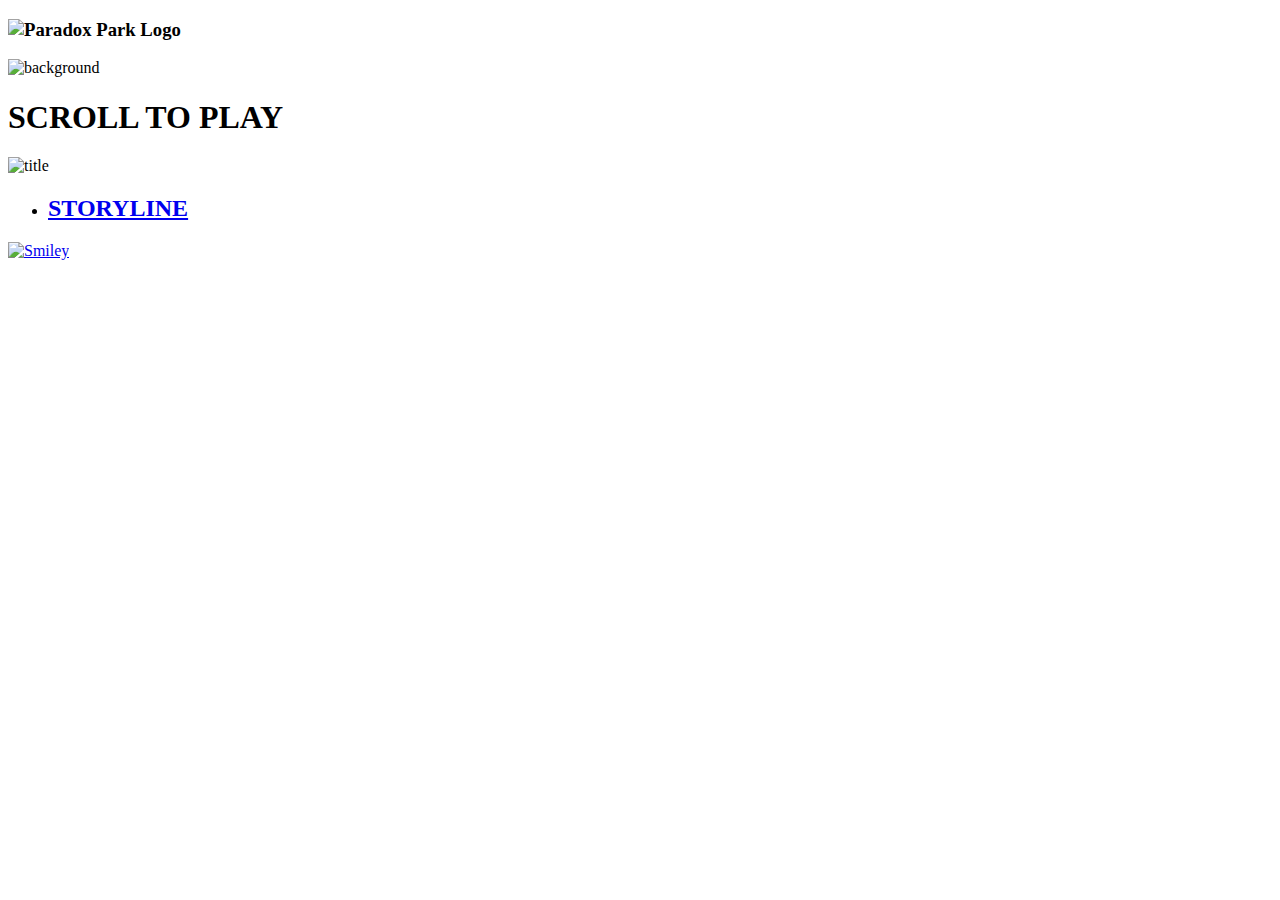
==== mainpage.html @ 52e620c9 "added mainpage html" ====
<!DOCTYPE html>
<html lang="en">
<head>
    <meta charset="UTF-8">
    <meta name="viewport" content="width=device-width, initial-scale=1.0">
    <meta http-equiv="X-UA-Compatible" content="ie=edge">
    <title>Paradox Park</title>
    <link rel="stylesheet" href="mainpage.css">
</head>
<body>
    <header>
        <nav>
            <div class="container">
                <h3 class="logo"><img src="logo.png" alt="Paradox Park Logo"></h3>
                <div class="hamburger-menu">
                    <div class="bar"></div>
                </div>
            </div>
        </nav>
        <img src="background.jpg" class="sky translate" data-speed="0.5" alt="background">
        <h1 class="big-title translate" data-speed="0.1">SCROLL TO PLAY</h1>
        <img src="title.png" class="person translate" data-speed="-0.25" alt="title">
    </header>
    
    <nav>
        <ul>
            <li><h2><a href="Storyline.html">STORYLINE</h2></a></li>
        </ul>
    </nav>

    <section>
        <div class="container">
            <a href="game.html">
                <img src="smiley.jpg" alt="Smiley">
            </a>
        </div>
    </section>
    
    <script src="app.js"></script>
</body>
</html>
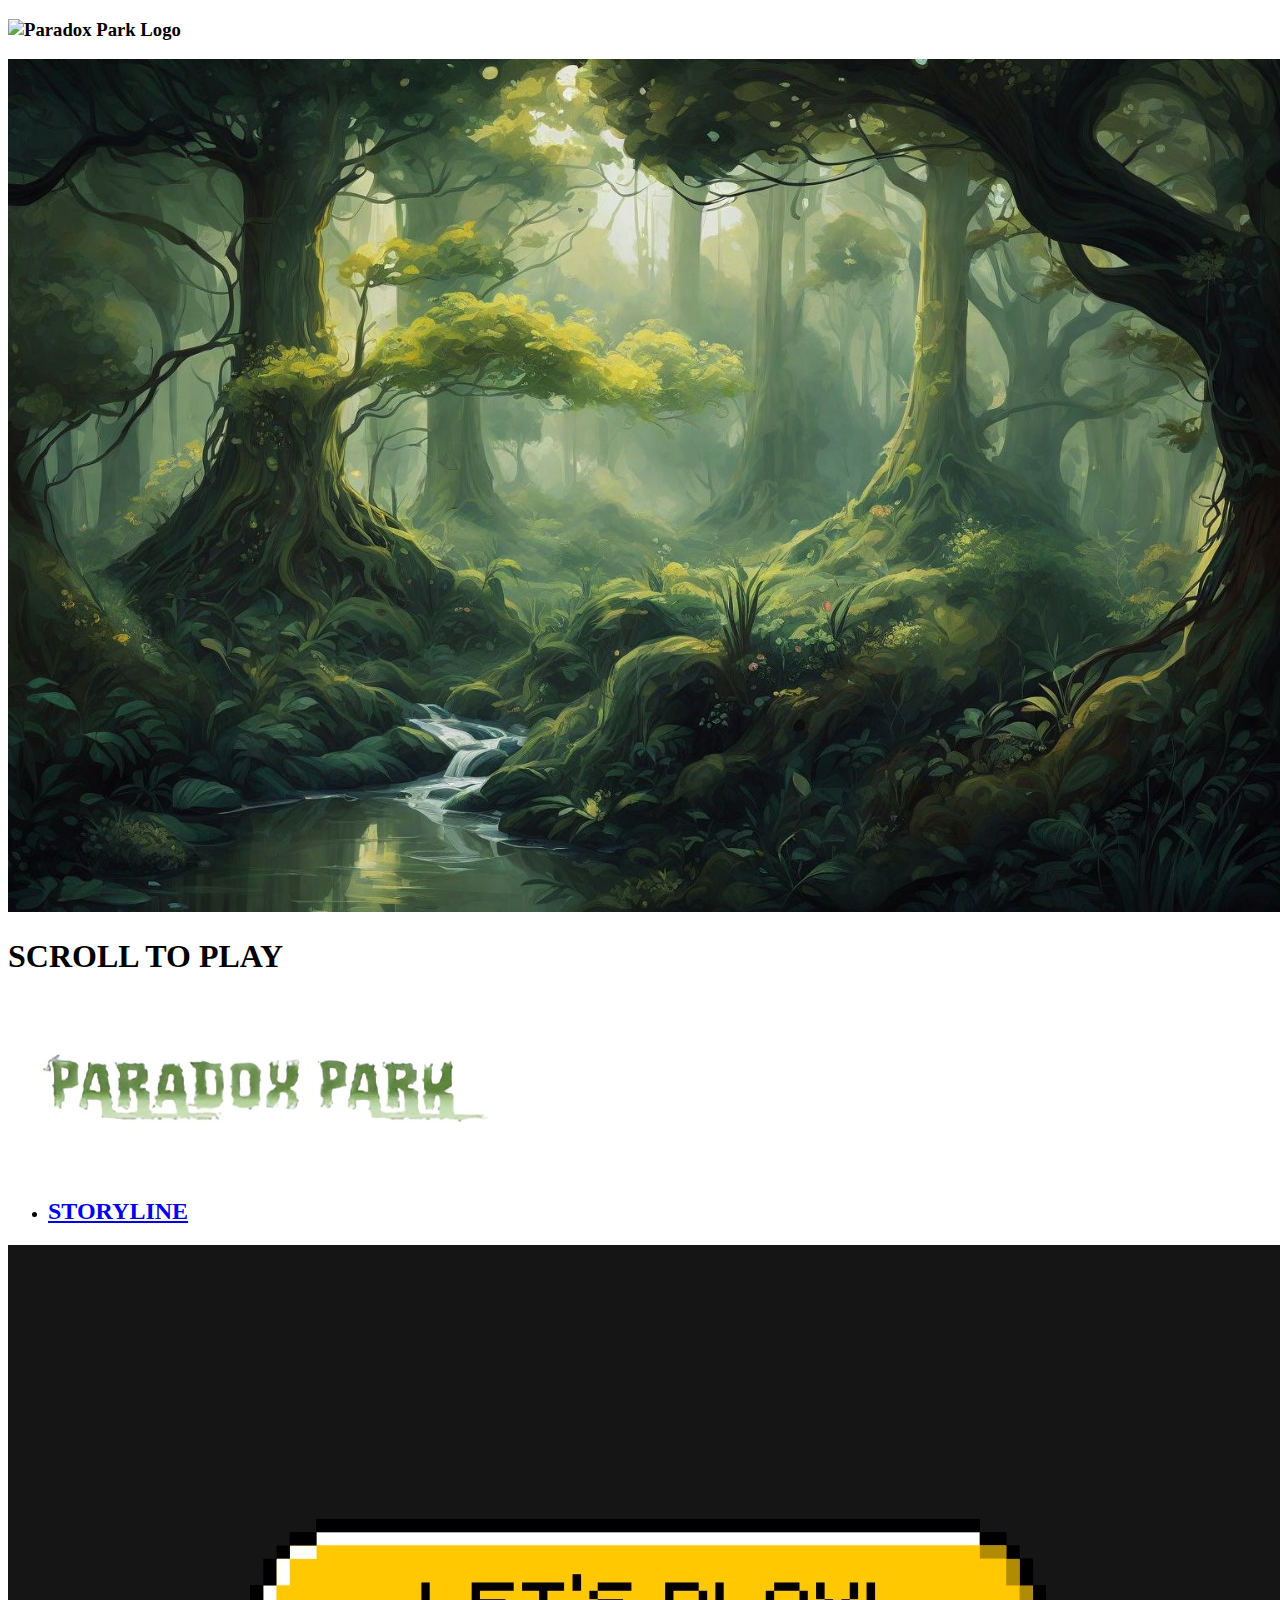
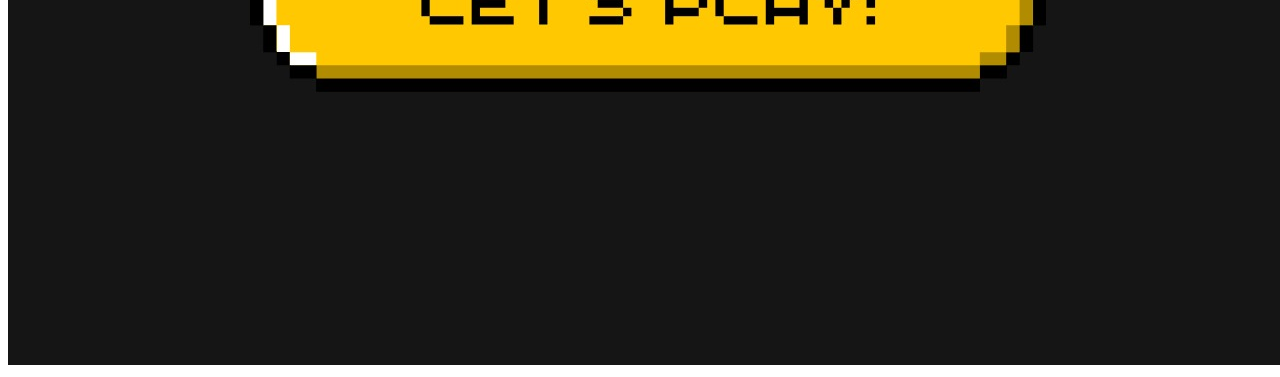
==== commit 16a5bdcd: "add mainpage.html del style.css del style1.css" ====
(no text change in the page or its own stylesheets)
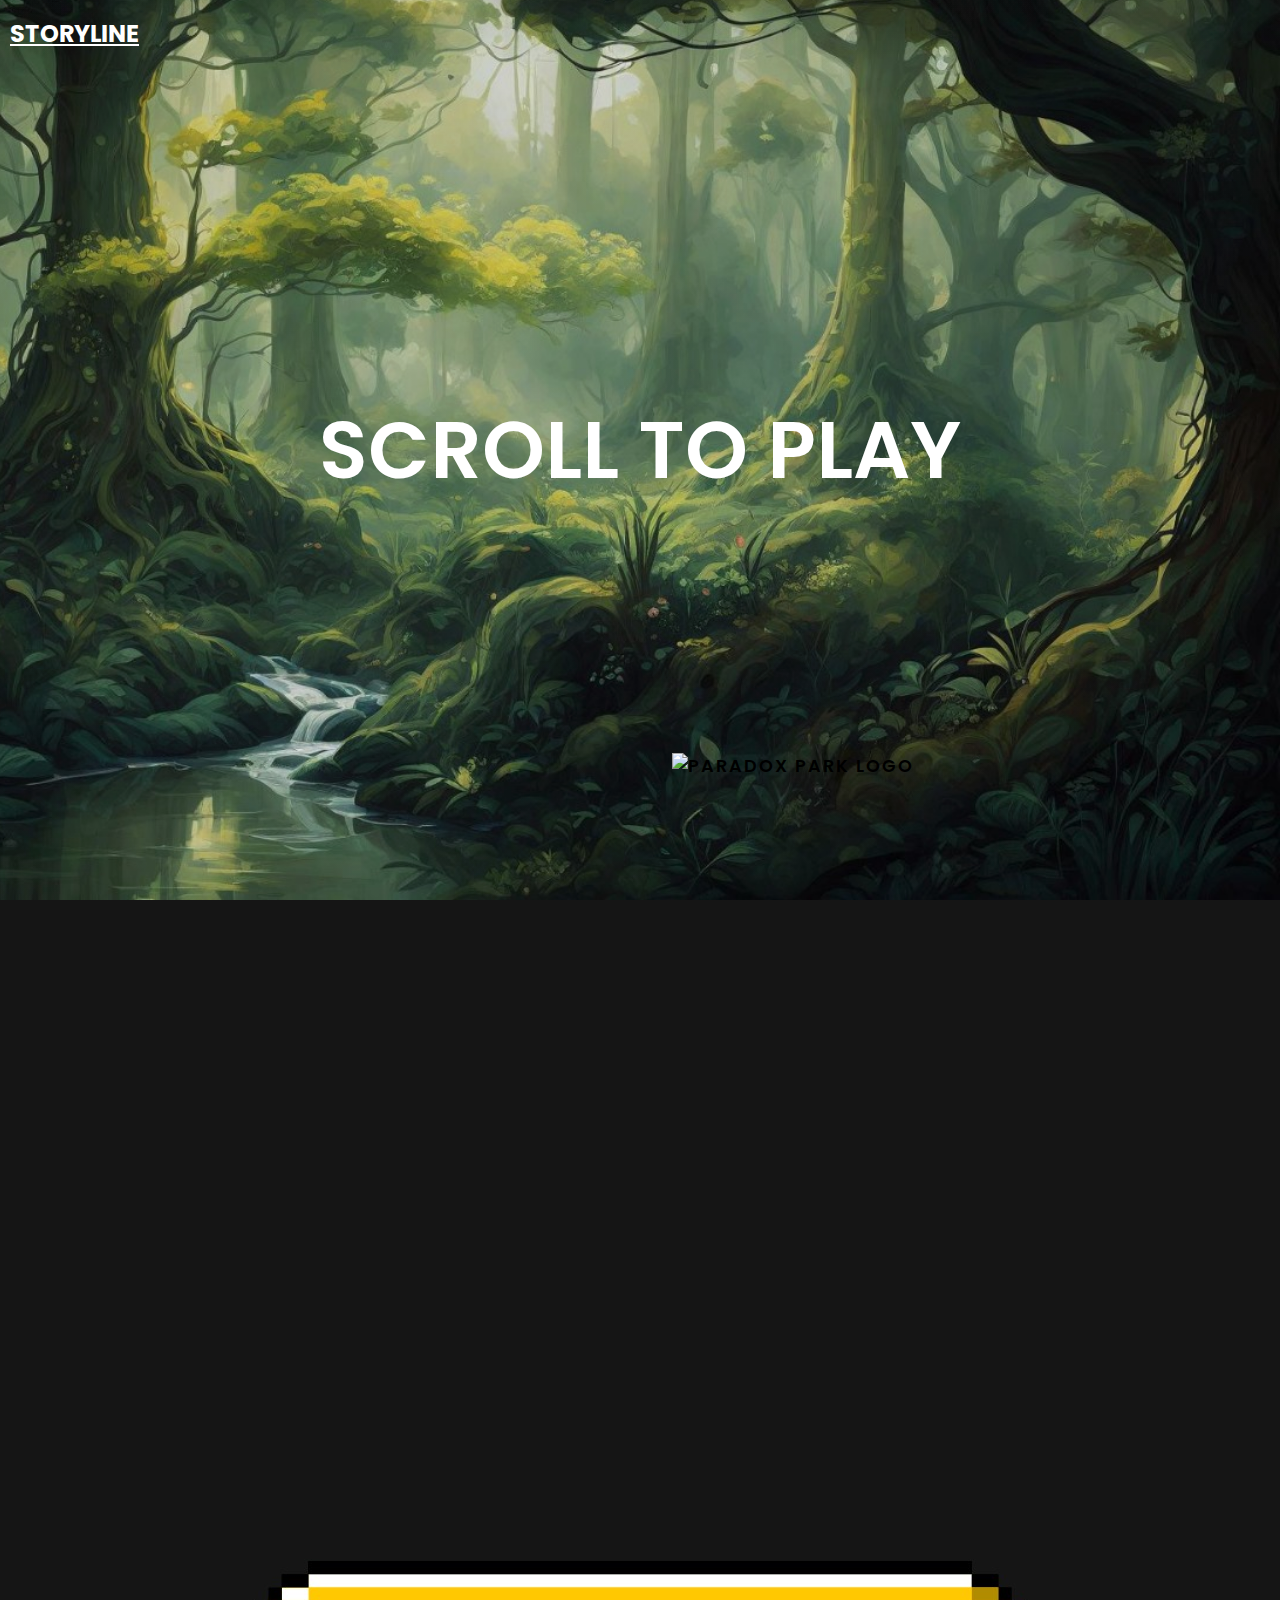
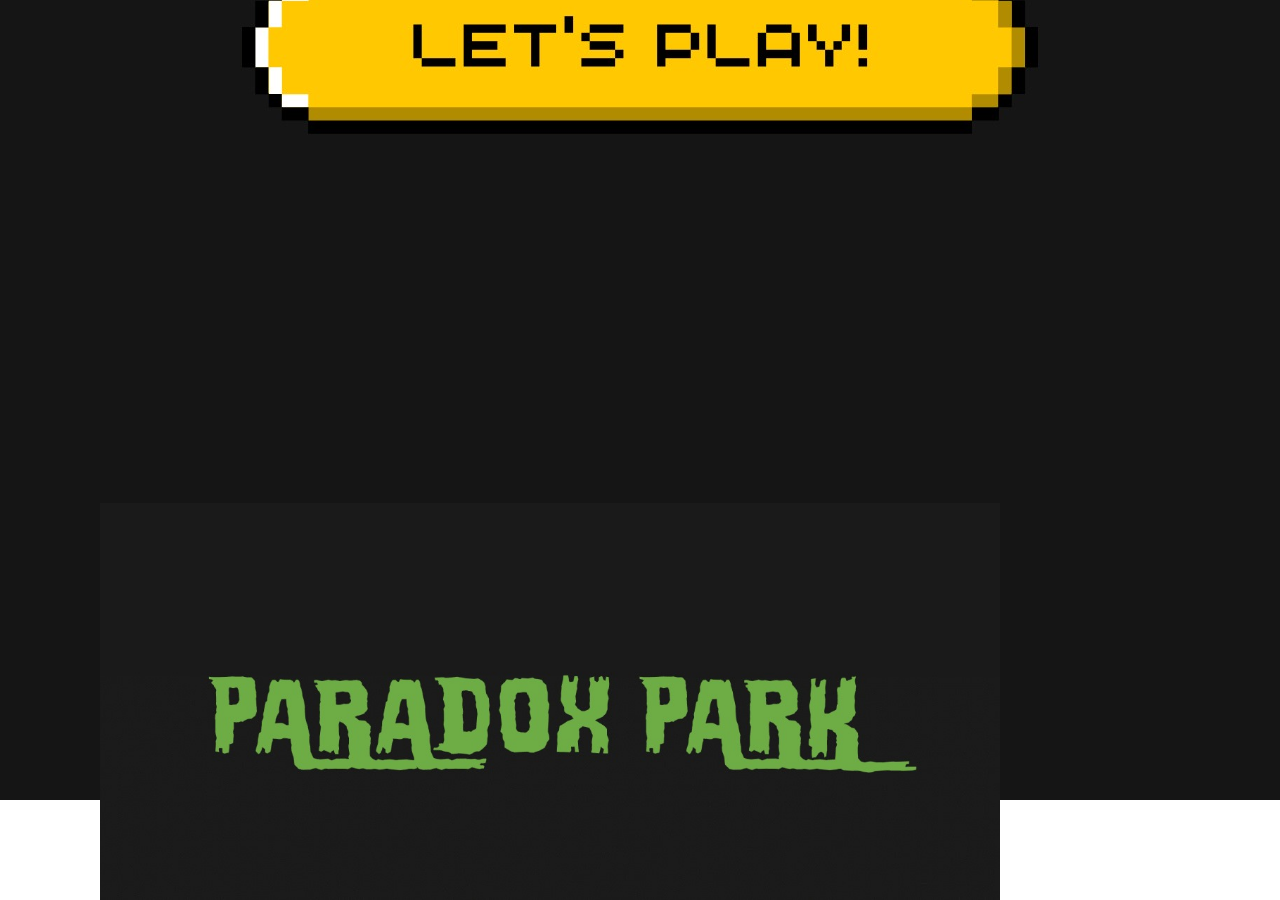
==== commit 1156e47f: "mainpage.html add Storyline.html add title.pmg" ====
--- a/mainpage.html
+++ b/mainpage.html
@@ -19,18 +19,21 @@
         </nav>
         <img src="background.jpg" class="sky translate" data-speed="0.5" alt="background">
         <h1 class="big-title translate" data-speed="0.1">SCROLL TO PLAY</h1>
-        <img src="title.png" class="person translate" data-speed="-0.25" alt="title">
+        
     </header>
     
     <nav>
         <ul>
-            <li><h2><a href="Storyline.html">STORYLINE</h2></a></li>
+            <li><h2><a href="Storyline.html">STORYLINE</a></h2></li>
         </ul>
     </nav>
 
     <section>
+        
         <div class="container">
-            <a href="game.html">
+            <img src="title.png" class="person translate" data-speed="-0.25" alt="title">
+
+            <a href="index.html">
                 <img src="smiley.jpg" alt="Smiley">
             </a>
         </div>
--- a/mainpage.css
+++ b/mainpage.css
@@ -0,0 +1,181 @@
+@import url('https://fonts.googleapis.com/css2?family=Poppins:wght@300;400;600&display=swap');
+
+* {
+    padding: 0;
+    margin: 0;
+    box-sizing: border-box;
+}
+
+body {
+    font-family: 'Poppins', sans-serif;
+}
+
+.container {
+    max-width: 1000px;
+    height: 1500px; 
+    width: 1500px; 
+    padding: 0 2rem;
+    margin: 0 auto;
+    display: flex;
+    justify-content: center; 
+    align-items: center;
+}
+
+
+header {
+    width: 100%;
+    height: 100vh;
+    position: relative;
+    overflow: hidden;
+}
+
+header:after {
+    content: '';
+    position: absolute;
+    width: 100%;
+    height: 100%;
+    left: 0;
+    top: 0;
+    background-color: rgba(0, 0, 0, 0.05);
+    z-index: 25;
+}
+
+.person {
+    position: absolute;
+    width: 900px;
+    bottom: -100px; 
+    right: 280px;
+    z-index: 10;
+}
+
+.sky {
+    position: absolute;
+    width: 1500px;
+    bottom: -10000px;
+    right: 0px;
+    top: -100px;
+}
+
+
+nav {
+    position: absolute;
+    top: 0;
+    left: 0;
+    width: 100%;
+    padding: 1rem 0;
+    z-index: 30;
+    background: linear-gradient(to bottom, rgba(0, 0, 0, 0.05), transparent);
+}
+
+nav .container {
+    display: flex;
+    justify-content: space-between;
+    align-items: center;
+}
+
+.logo {
+    color: #000000;
+    font-size: 1.1rem;
+    text-transform: uppercase;
+    font-weight: 600;
+    letter-spacing: 2px;
+    margin-left: 500px;
+}
+
+.big-title {
+    position: absolute;
+    z-index: 30;
+    line-height: 4rem;
+    top: calc(50% - 2rem);
+    width: 100%;
+    text-align: center;
+    font-size: 5rem;
+    font-weight: 600;
+    color: #fff;
+}
+
+section {
+    width: 100%;
+    background-color: #151515;
+    position: relative;
+}
+
+section .container {
+    padding: 3rem;
+    display: grid;
+    grid-template-columns: repeat(2, 1fr);
+    align-items: center;
+    justify-content: center;
+    min-height: 100vh;
+}
+
+.content {
+    color: #fff;
+    transform: translateY(-50px);
+}
+
+.imgContainer {
+    transform: translateY(50px);
+}
+
+.title {
+    font-weight: 600;
+    font-size: 1.5rem;
+    margin-bottom: 1rem;
+    padding-bottom: .5rem;
+    position: relative;
+}
+
+.border {
+    position: absolute;
+    width: 0%;
+    height: 3px;
+    background-color: #fff;
+    bottom: 0;
+    left: 0;
+}
+
+.shadow {
+    position: absolute;
+    bottom: 100%;
+    height: 300px;
+    width: 100%;
+    left: 0;
+    z-index: 20;
+    background: linear-gradient(to top, #151515, transparent);
+}
+
+.opacity {
+    opacity: 0;
+}
+
+nav ul {
+    list-style-type: none;
+    margin: 0;
+    padding: 0;
+}
+
+nav ul li {
+    display: inline-block;
+    margin-left: 10px;
+}
+
+nav ul li a {
+    color: #fff;
+}
+
+@media (max-width: 850px) {
+    section .container {
+        grid-template-columns: 1fr;
+    }
+}
+
+@media (max-width: 600px) {
+    .big-title {
+        font-size: 3rem;
+    }
+
+    .title {
+        font-size: 1.2rem;
+    }
+}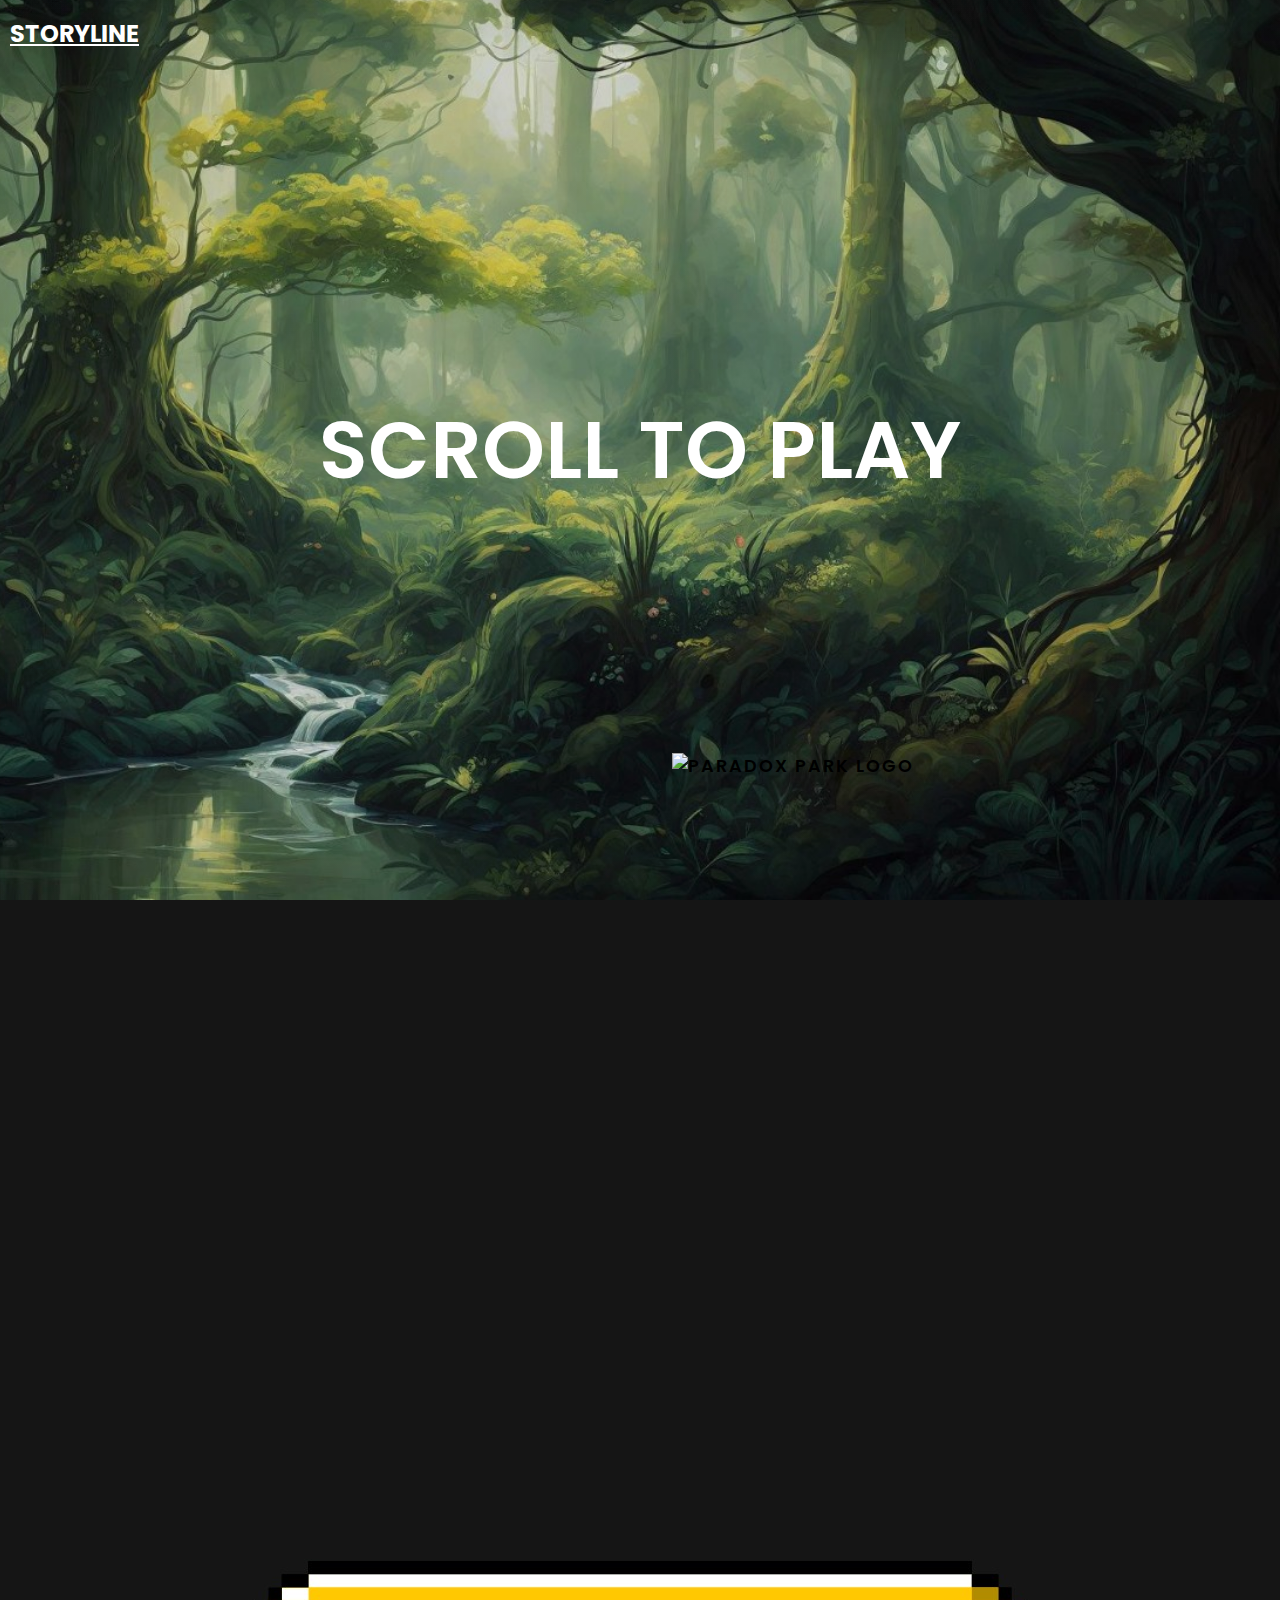
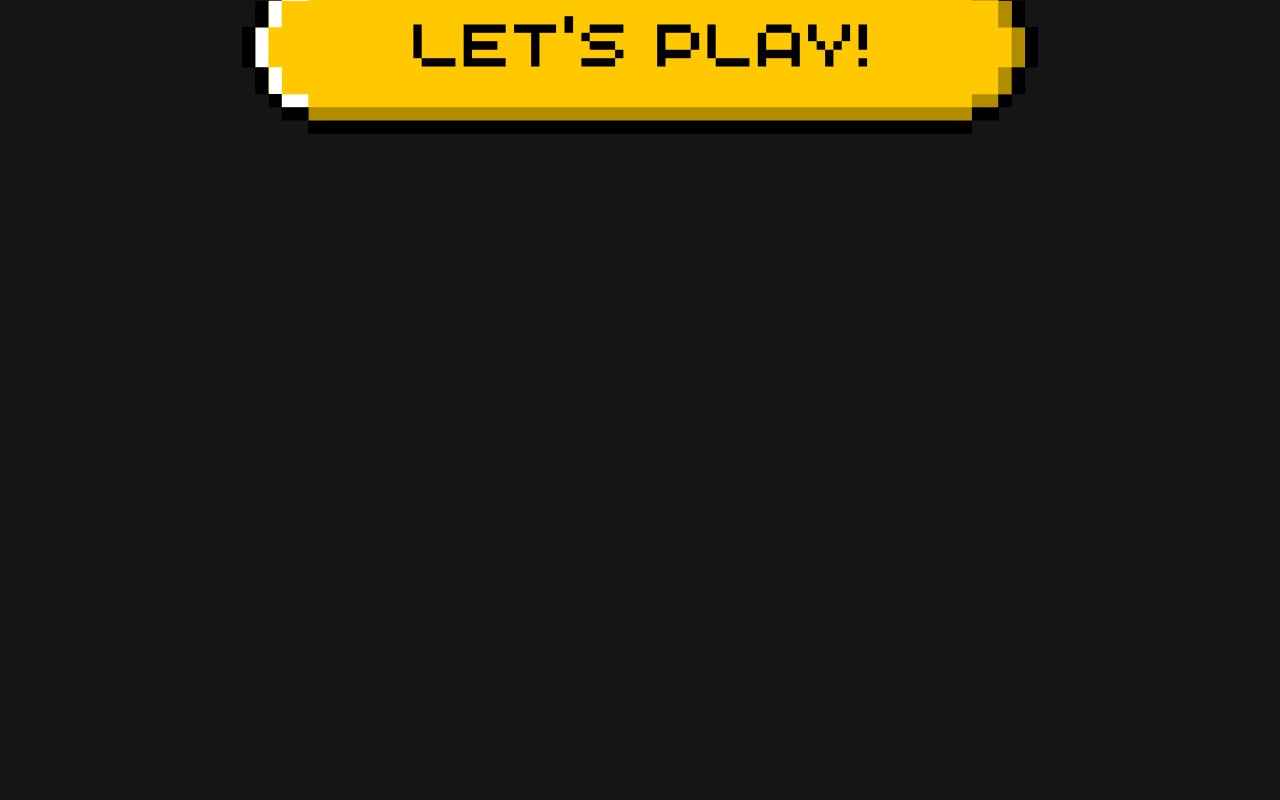
==== commit a612a02f: "t" ====
--- a/mainpage.html
+++ b/mainpage.html
@@ -31,7 +31,6 @@
     <section>
         
         <div class="container">
-            <img src="title.png" class="person translate" data-speed="-0.25" alt="title">
 
             <a href="index.html">
                 <img src="smiley.jpg" alt="Smiley">
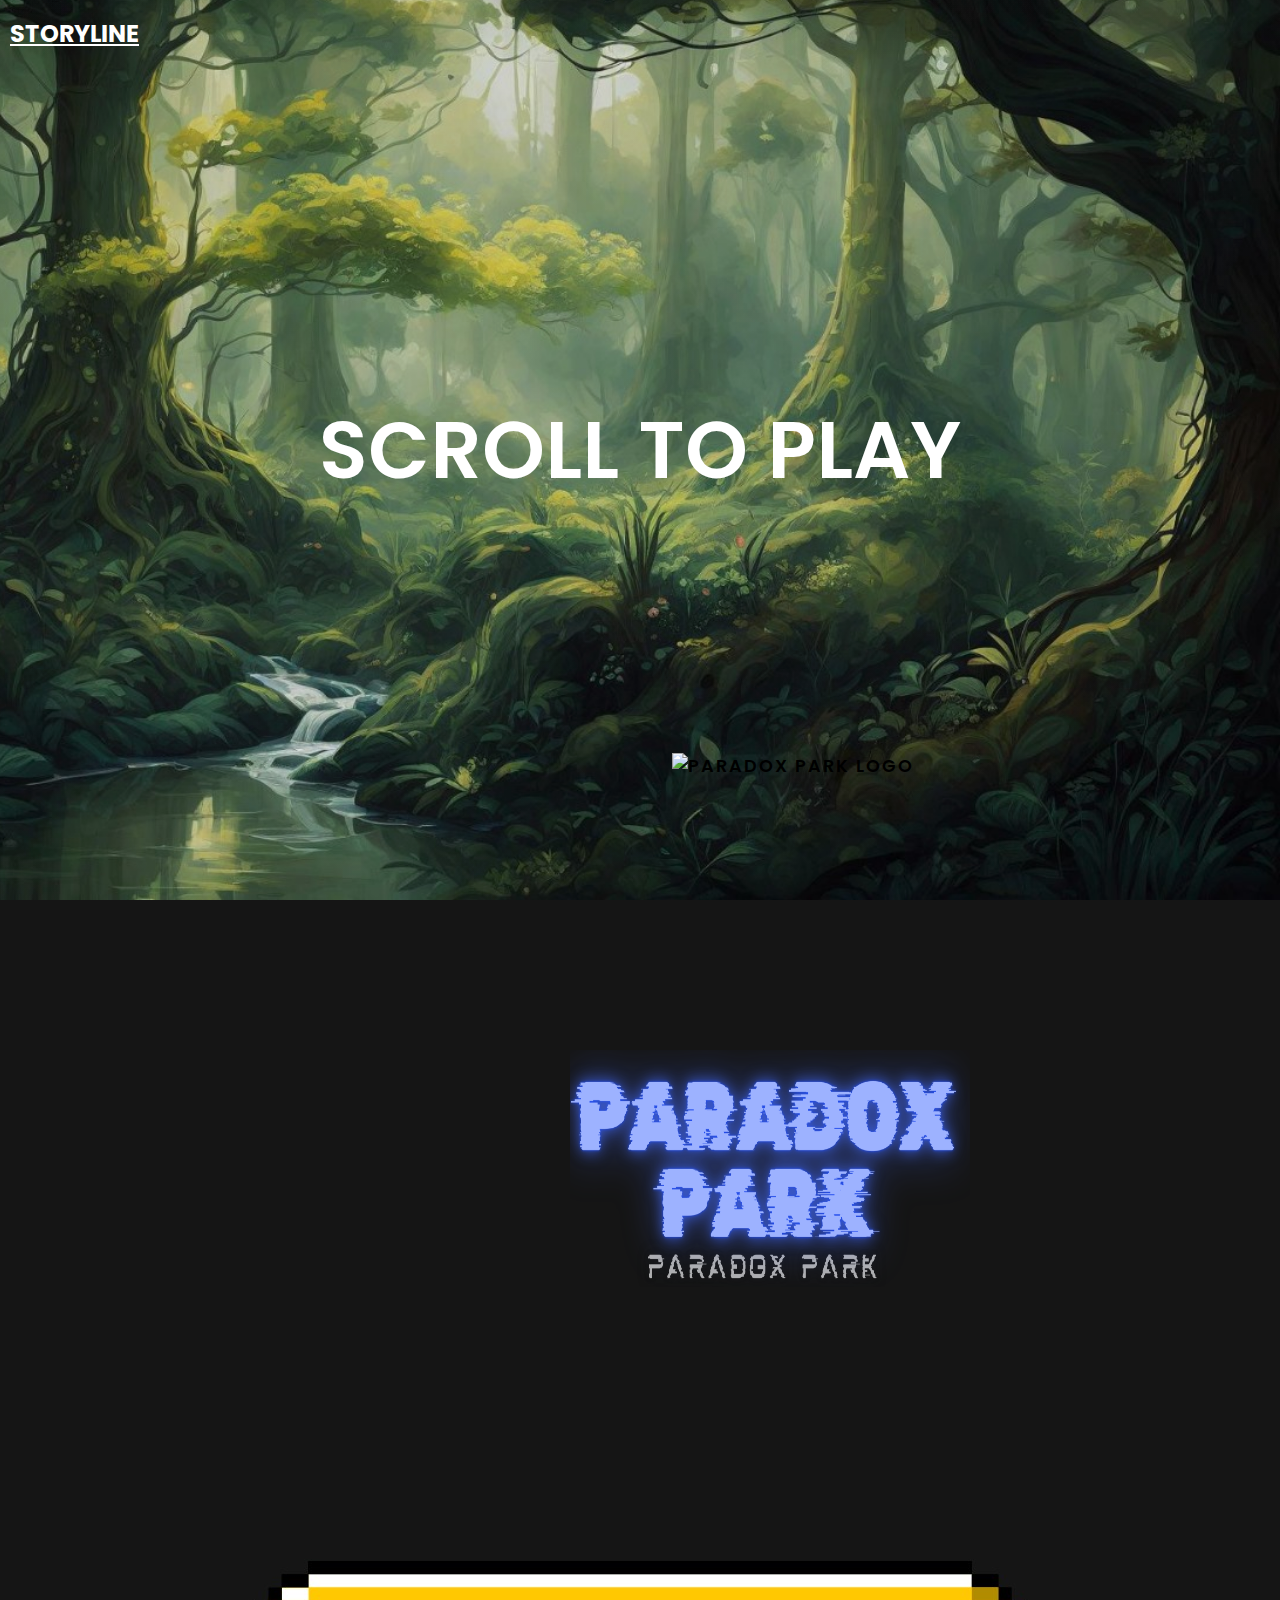
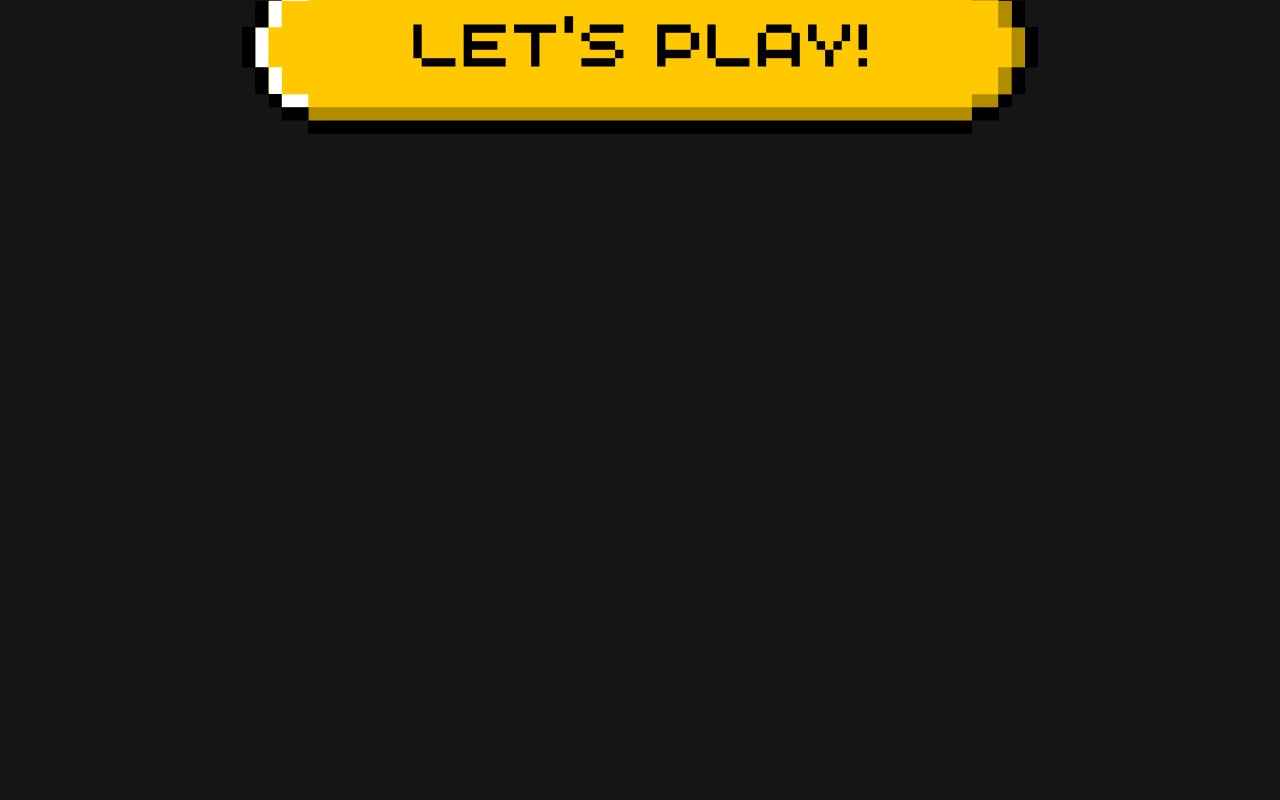
==== commit fba6101e: "hehe" ====
--- a/mainpage.html
+++ b/mainpage.html
@@ -31,9 +31,12 @@
     <section>
         
         <div class="container">
+            <img src="title.png" alt="title" height="300px" width=" 400px" style="  position:absolute;
+            left: 570px;
+            top: 150px;">
 
             <a href="index.html">
-                <img src="smiley.jpg" alt="Smiley">
+                <img src="smiley.jpg" alt="Smiley" style="position:relative">
             </a>
         </div>
     </section>
